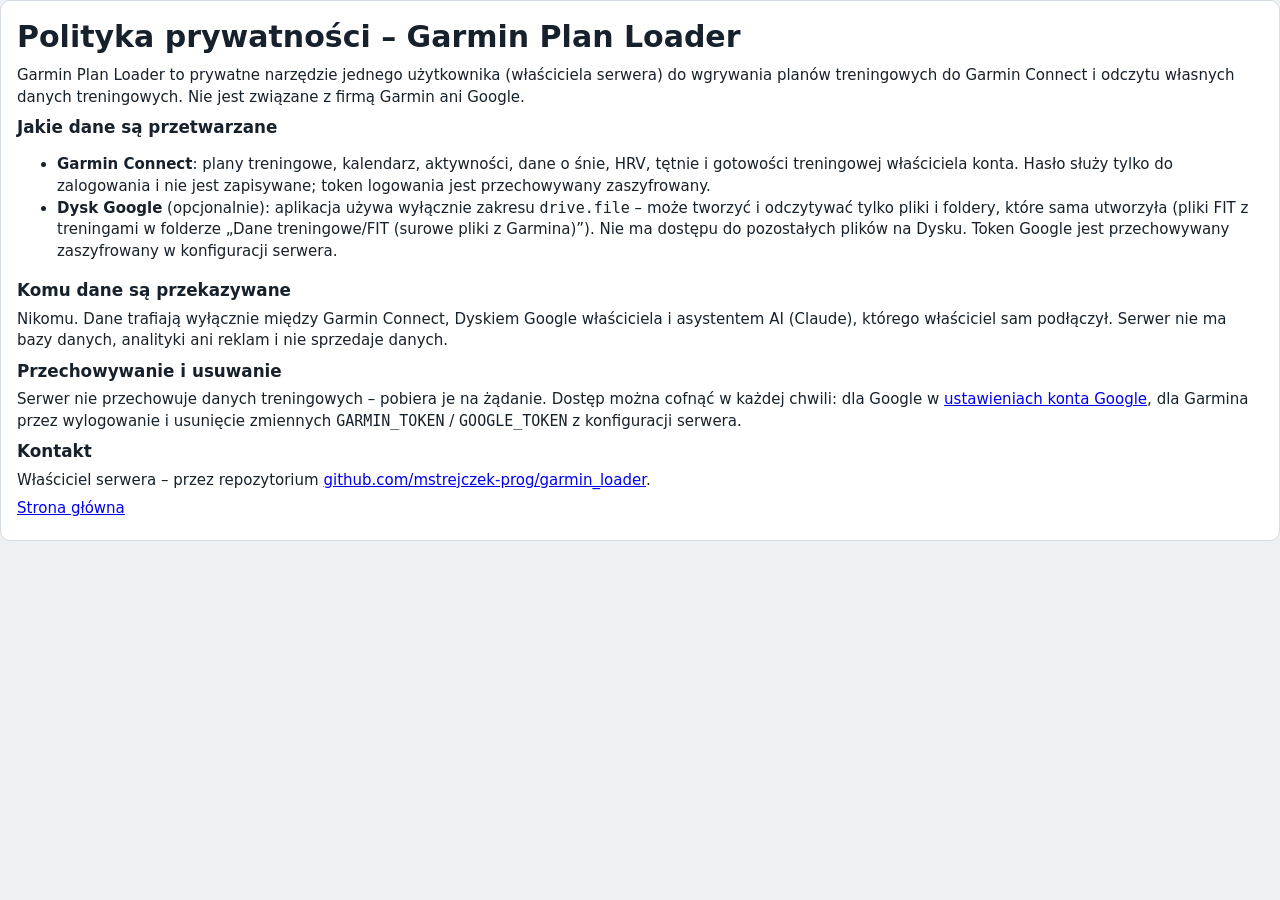
==== static/prywatnosc.html @ 5c4a410e "Add privacy policy page (/prywatnosc) for the Google OAuth consent screen Co-Authored-By: Claude Opu" ====
<!doctype html>
<html lang="pl">
<head>
<meta charset="utf-8">
<meta name="viewport" content="width=device-width, initial-scale=1">
<title>Polityka prywatności – Garmin Plan Loader</title>
<link rel="stylesheet" href="/static/style.css">
</head>
<body>
<main class="karta">
<h1>Polityka prywatności – Garmin Plan Loader</h1>
<p>Garmin Plan Loader to prywatne narzędzie jednego użytkownika (właściciela serwera) do wgrywania planów
treningowych do Garmin Connect i odczytu własnych danych treningowych. Nie jest związane z firmą Garmin ani Google.</p>

<h2>Jakie dane są przetwarzane</h2>
<ul>
<li><b>Garmin Connect</b>: plany treningowe, kalendarz, aktywności, dane o śnie, HRV, tętnie i gotowości treningowej
właściciela konta. Hasło służy tylko do zalogowania i nie jest zapisywane; token logowania jest przechowywany
zaszyfrowany.</li>
<li><b>Dysk Google</b> (opcjonalnie): aplikacja używa wyłącznie zakresu <code>drive.file</code> – może tworzyć
i odczytywać tylko pliki i foldery, które sama utworzyła (pliki FIT z treningami w folderze
„Dane treningowe/FIT (surowe pliki z Garmina)”). Nie ma dostępu do pozostałych plików na Dysku.
Token Google jest przechowywany zaszyfrowany w konfiguracji serwera.</li>
</ul>

<h2>Komu dane są przekazywane</h2>
<p>Nikomu. Dane trafiają wyłącznie między Garmin Connect, Dyskiem Google właściciela i asystentem AI (Claude),
którego właściciel sam podłączył. Serwer nie ma bazy danych, analityki ani reklam i nie sprzedaje danych.</p>

<h2>Przechowywanie i usuwanie</h2>
<p>Serwer nie przechowuje danych treningowych – pobiera je na żądanie. Dostęp można cofnąć w każdej chwili:
dla Google w <a href="https://myaccount.google.com/permissions">ustawieniach konta Google</a>, dla Garmina przez
wylogowanie i usunięcie zmiennych <code>GARMIN_TOKEN</code> / <code>GOOGLE_TOKEN</code> z konfiguracji serwera.</p>

<h2>Kontakt</h2>
<p>Właściciel serwera – przez repozytorium
<a href="https://github.com/mstrejczek-prog/garmin_loader">github.com/mstrejczek-prog/garmin_loader</a>.</p>
<p><a href="/">Strona główna</a></p>
</main>
</body>
</html>
---- static/style.css ----
/* Garmin Plan Loader - ciemny granat jak pasek zegarka sportowego, jeden akcent, kolory stref jak na wykresie */
:root {
  --ink: #17212B;
  --bg: #EEF1F4;
  --karta: #FFFFFF;
  --linia: #D5DCE3;
  --tekst: #17212B;
  --przygaszony: #5E6B78;
  --akcent: #0F7B6C;
  --akcent-ciemny: #0C6256;
  --akcent-tekst: #FFFFFF;
  --blad: #B3261E;
  --blad-tlo: #FCEBEA;
  --blad-linia: #E8B4B0;
  --ok: #1E7D3A;
  --pole: #FFFFFF;
  --hover: #F1F4F7;
  --wylaczony: #B9C4CC;
  --s0: #8A97A5; --s1: #9DB4C8; --s2: #4FA67A; --s3: #E3B83B; --s4: #E8803A; --s5: #C9362E;
  --promien: 10px;
  color-scheme: light;
}
@media (prefers-color-scheme: dark) {
  :root:not([data-theme="light"]) {
    --bg: #0E141A; --karta: #17202A; --linia: #2B3846; --tekst: #E6ECF1; --przygaszony: #9AA8B5;
    --akcent: #22A08E; --akcent-ciemny: #1B8778; --blad: #F2827A; --blad-tlo: #3A1E1D; --blad-linia: #6B3330;
    --ok: #5CC27A; --pole: #111920; --hover: #1F2A35; --wylaczony: #3A4754;
    color-scheme: dark;
  }
}
:root[data-theme="dark"] {
  --bg: #0E141A; --karta: #17202A; --linia: #2B3846; --tekst: #E6ECF1; --przygaszony: #9AA8B5;
  --akcent: #22A08E; --akcent-ciemny: #1B8778; --blad: #F2827A; --blad-tlo: #3A1E1D; --blad-linia: #6B3330;
  --ok: #5CC27A; --pole: #111920; --hover: #1F2A35; --wylaczony: #3A4754;
  color-scheme: dark;
}

* { box-sizing: border-box; }
html { -webkit-text-size-adjust: 100%; }
body {
  margin: 0; background: var(--bg); color: var(--tekst);
  font: 15px/1.45 system-ui, -apple-system, "Segoe UI", Roboto, sans-serif;
}
h1, h2 { margin: 0; font-weight: 650; }
h2 { font-size: 1.05rem; }
p { margin: .4rem 0; }
[hidden] { display: none !important; }
.ukryty { position: absolute; width: 1px; height: 1px; overflow: hidden; clip: rect(0 0 0 0); }

/* pasek tytułowy */
.pasek { background: var(--ink); color: #fff; padding-top: env(safe-area-inset-top); }
.pasek-wew {
  max-width: 1240px; margin: 0 auto; padding: 12px 16px;
  display: flex; align-items: center; justify-content: space-between; gap: 12px; flex-wrap: wrap;
}
.pasek h1 { font-size: 1.15rem; }
.kroki { display: flex; gap: 6px; list-style: none; margin: 0; padding: 0; }
.kroki li {
  font-size: .82rem; font-weight: 600; padding: 3px 10px; border-radius: 999px;
  background: #2C3A49; color: #9FB0BF;
}
.kroki li.aktualny { background: #fff; color: var(--ink); }
.kroki li.gotowe { background: var(--akcent); color: #fff; }
.kroki li.gotowe::before { content: "\2713\00a0"; }

/* układ: telefon - jedna kolumna; komputer - konto+plan po lewej, podgląd+wysyłka po prawej */
.uklad {
  max-width: 1240px; margin: 0 auto; padding: 14px 16px;
  display: grid; gap: 12px; grid-template-columns: minmax(0, 1fr);
}
@media (min-width: 900px) {
  .uklad {
    grid-template-areas: "konto podglad" "plan podglad" "plan wysylka";
    grid-template-rows: auto 1fr auto;
    grid-template-columns: 420px minmax(0, 1fr);
    align-items: start;
  }
  #konto { grid-area: konto; }
  #plan { grid-area: plan; align-self: stretch; display: flex; flex-direction: column; }
  #plan textarea { flex: 1; min-height: 280px; }
  #podglad { grid-area: podglad; align-self: stretch; }
  #wysylka { grid-area: wysylka; }
}

.karta {
  background: var(--karta); border: 1px solid var(--linia); border-radius: var(--promien);
  padding: 14px 16px; min-width: 0;
}
.wiersz { display: flex; align-items: center; gap: 10px; flex-wrap: wrap; margin-top: 10px; }
.wiersz.rozsun { justify-content: space-between; }
.karta > .wiersz:first-child { margin-top: 0; }
.pod, .maly { color: var(--przygaszony); }
.maly { font-size: .85rem; }
.mocny { font-weight: 650; }
.status { font-size: .85rem; color: var(--przygaszony); }
.status.err, .blad-tekst { color: var(--blad); }
.status.ok { color: var(--ok); }
.blad-tekst { font-size: .88rem; margin: 6px 0 0; min-height: 0; }
.blad-tekst:empty { display: none; }

/* pola */
label { display: block; font-size: .88rem; margin: 10px 0 4px; }
label.wybor { display: flex; gap: 8px; align-items: flex-start; margin-top: 10px; font-size: .88rem; }
label.wybor input { margin-top: 3px; width: 18px; height: 18px; accent-color: var(--akcent); flex: none; }
input[type="email"], input[type="password"], input[type="text"], textarea {
  width: 100%; font: inherit; font-size: 16px; /* 16px: iOS nie przybliża strony przy wpisywaniu */
  color: var(--tekst); background: var(--pole); border: 1px solid var(--linia); border-radius: 8px; padding: 9px 10px;
}
input:focus, textarea:focus { outline: 2px solid var(--akcent); outline-offset: -1px; border-color: var(--akcent); }
input.krotkie { width: 6.5em; text-align: center; }
textarea {
  margin-top: 10px; min-height: 220px; resize: vertical;
  font-family: ui-monospace, SFMono-Regular, Menlo, Consolas, monospace; font-size: 14px; line-height: 1.4;
}

/* przyciski */
button, .plik {
  font: inherit; font-size: .92rem; border-radius: 8px; cursor: pointer; min-height: 40px;
  -webkit-tap-highlight-color: transparent;
}
button.glowny { background: var(--akcent); color: var(--akcent-tekst); border: 1px solid var(--akcent); padding: 8px 18px; font-weight: 650; }
button.glowny:hover:not(:disabled) { background: var(--akcent-ciemny); }
button.drugi { background: var(--karta); color: var(--tekst); border: 1px solid var(--linia); padding: 7px 12px; }
button.drugi:hover:not(:disabled) { background: var(--hover); }
button.link, .plik { background: none; border: 0; color: var(--przygaszony); padding: 7px 8px; display: inline-flex; align-items: center; }
button.link:hover, .plik:hover { color: var(--akcent); }
button:disabled { background: var(--wylaczony); border-color: var(--wylaczony); color: var(--karta); cursor: default; }
button.link:disabled { background: none; color: var(--wylaczony); }
button:focus-visible, .plik:focus-within { outline: 2px solid var(--akcent); outline-offset: 2px; }
.plik input { position: absolute; width: 1px; height: 1px; opacity: 0; }
.narzedzia { display: flex; flex-wrap: wrap; gap: 4px 6px; align-items: center; margin-top: 10px; }

.konto-nazwa { font-weight: 650; color: var(--ok); margin-top: 8px; }
.konto-nazwa::before { content: "\2713\00a0"; }

/* podgląd */
.legenda { display: inline-flex; align-items: center; gap: 2px; }
.legenda .maly { margin-right: 6px; }
.legenda i { font-style: normal; font-size: .75rem; font-weight: 600; width: 26px; text-align: center; color: #fff; border-radius: 3px; }
.legenda i.s3 { color: var(--ink); }
.s1 { background: var(--s1); } .s2 { background: var(--s2); } .s3 { background: var(--s3); }
.s4 { background: var(--s4); } .s5 { background: var(--s5); }
#lista-treningow { margin-top: 10px; }
.trening { border: 1px solid var(--linia); border-radius: var(--promien); padding: 10px 12px; margin-bottom: 10px; }
.trening-gora { display: flex; align-items: baseline; gap: 4px 10px; flex-wrap: wrap; }
.dzien { background: var(--ink); color: #fff; font-weight: 650; font-size: .85rem; padding: 2px 8px; border-radius: 5px; white-space: nowrap; }
.dzien.brak { background: var(--linia); color: var(--przygaszony); }
.trening-nazwa { font-weight: 650; flex: 1 1 12em; min-width: 0; overflow-wrap: anywhere; }
.trening-info { font-size: .85rem; color: var(--przygaszony); white-space: nowrap; }
.profil { display: block; width: 100%; height: 56px; margin: 10px 0 6px; }
.kroki-tabela { width: 100%; border-collapse: collapse; font-size: .9rem; }
.kroki-tabela td { padding: 3px 4px; vertical-align: top; }
.kroki-tabela td.nr { color: var(--przygaszony); text-align: right; width: 2em; font-size: .82rem; }
.kroki-tabela td.dl { font-weight: 650; white-space: nowrap; }
.kroki-tabela td.cel { overflow-wrap: anywhere; }
.kropka { display: inline-block; width: 10px; height: 10px; border-radius: 2px; margin-right: 6px; vertical-align: -1px; }
.pusto { text-align: center; padding: 36px 8px; }
.pusto h3 { margin: 0 0 4px; font-size: 1.05rem; }
.blad-ramka { background: var(--blad-tlo); border: 1px solid var(--blad-linia); border-radius: var(--promien); padding: 12px 14px; }
.blad-ramka strong { color: var(--blad); display: block; margin-bottom: 4px; }
.blad-ramka p { margin: 0 0 8px; overflow-wrap: anywhere; }

/* wysyłka */
.log {
  margin: 10px 0 0; max-height: 220px; overflow: auto; white-space: pre-wrap; overflow-wrap: anywhere;
  font: .82rem/1.45 ui-monospace, SFMono-Regular, Menlo, Consolas, monospace; color: var(--przygaszony);
  background: var(--bg); border-radius: 8px; padding: 8px 10px;
}

.stopka { max-width: 1240px; margin: 0 auto; padding: 4px 16px calc(20px + env(safe-area-inset-bottom)); font-size: .8rem; color: var(--przygaszony); }

/* okna dialogowe */
dialog {
  border: 1px solid var(--linia); border-radius: 12px; padding: 18px 18px 16px; background: var(--karta); color: var(--tekst);
  width: min(640px, calc(100vw - 24px)); max-height: calc(100dvh - 24px); overflow: auto;
}
dialog::backdrop { background: rgba(10, 16, 22, .55); }
dialog h2 { margin-bottom: 6px; }
dialog textarea { min-height: 260px; }
.zakladki { display: flex; gap: 4px; flex-wrap: wrap; margin-top: 12px; border-bottom: 1px solid var(--linia); }
.zakladki button {
  background: none; border: 0; border-bottom: 2px solid transparent; border-radius: 0; color: var(--przygaszony);
  padding: 6px 8px; min-height: 36px; font-size: .88rem;
}
.zakladki button[aria-selected="true"] { color: var(--tekst); border-bottom-color: var(--akcent); font-weight: 650; }
.tabela-stref { width: 100%; border-collapse: collapse; margin-top: 8px; }
.tabela-stref th { font-size: .8rem; font-weight: 500; color: var(--przygaszony); text-align: left; padding: 2px 6px; }
.tabela-stref td { padding: 3px 6px 3px 0; }
.tabela-stref td:first-child { width: 3.4em; }
.tabela-stref input { text-align: center; padding: 7px 6px; }
.znacznik { display: inline-block; width: 2.6em; text-align: center; font-weight: 650; font-size: .85rem; color: #fff; border-radius: 4px; padding: 3px 0; }
.znacznik.s3 { color: var(--ink); }

.toast {
  position: fixed; left: 50%; bottom: calc(18px + env(safe-area-inset-bottom)); transform: translateX(-50%);
  background: var(--ink); color: #fff; padding: 10px 16px; border-radius: 8px; font-size: .9rem;
  box-shadow: 0 4px 18px rgba(0,0,0,.25); max-width: calc(100vw - 32px); z-index: 10;
}
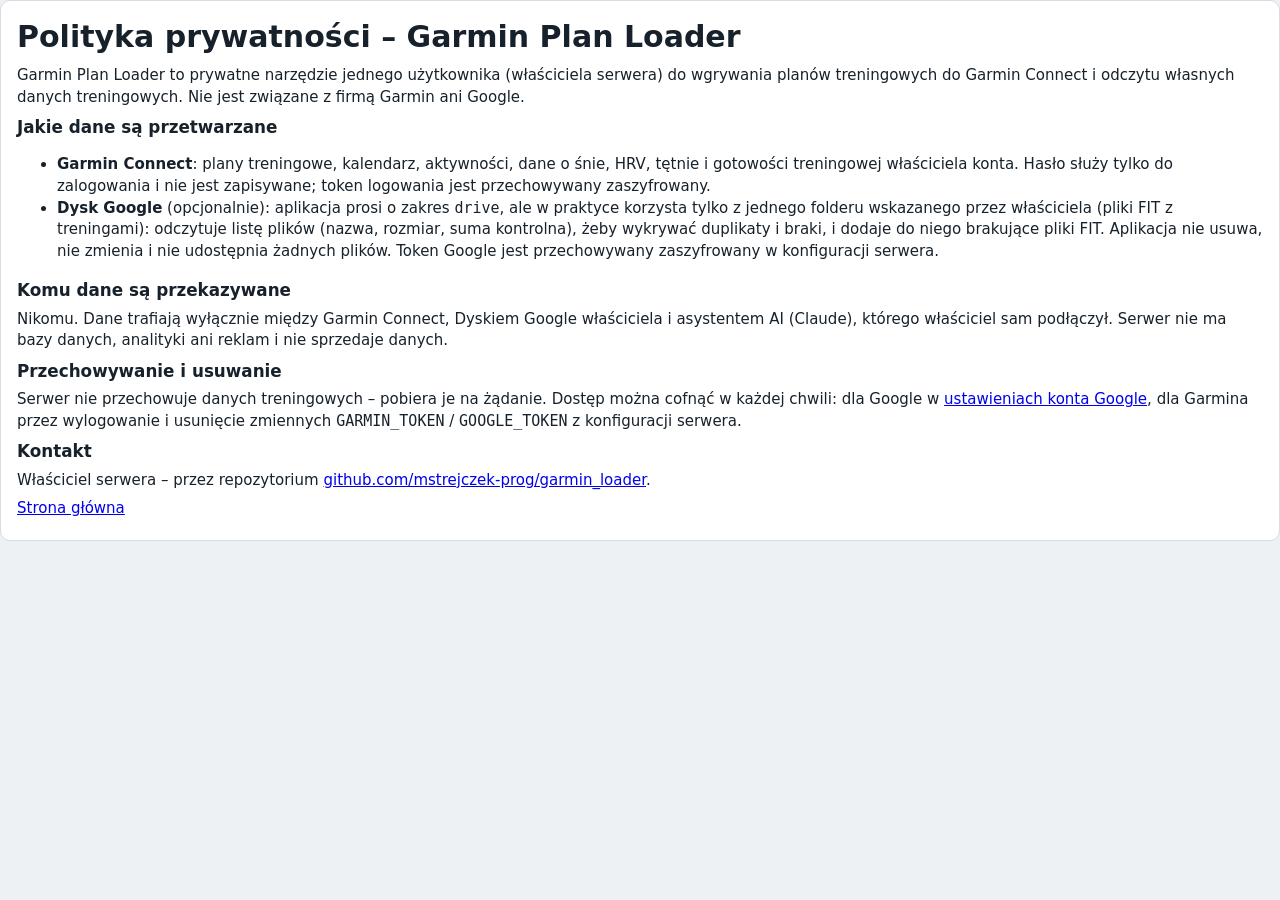
==== commit e58fe88b: "Drive: see the user's own FIT folder, detect duplicates and gaps (stan_dysku) - default scope drive " ====
--- a/static/prywatnosc.html
+++ b/static/prywatnosc.html
@@ -17,10 +17,11 @@
 <li><b>Garmin Connect</b>: plany treningowe, kalendarz, aktywności, dane o śnie, HRV, tętnie i gotowości treningowej
 właściciela konta. Hasło służy tylko do zalogowania i nie jest zapisywane; token logowania jest przechowywany
 zaszyfrowany.</li>
-<li><b>Dysk Google</b> (opcjonalnie): aplikacja używa wyłącznie zakresu <code>drive.file</code> – może tworzyć
-i odczytywać tylko pliki i foldery, które sama utworzyła (pliki FIT z treningami w folderze
-„Dane treningowe/FIT (surowe pliki z Garmina)”). Nie ma dostępu do pozostałych plików na Dysku.
-Token Google jest przechowywany zaszyfrowany w konfiguracji serwera.</li>
+<li><b>Dysk Google</b> (opcjonalnie): aplikacja prosi o zakres <code>drive</code>, ale w praktyce korzysta
+tylko z jednego folderu wskazanego przez właściciela (pliki FIT z treningami): odczytuje listę plików
+(nazwa, rozmiar, suma kontrolna), żeby wykrywać duplikaty i braki, i dodaje do niego brakujące pliki FIT.
+Aplikacja nie usuwa, nie zmienia i nie udostępnia żadnych plików. Token Google jest przechowywany zaszyfrowany
+w konfiguracji serwera.</li>
 </ul>
 
 <h2>Komu dane są przekazywane</h2>
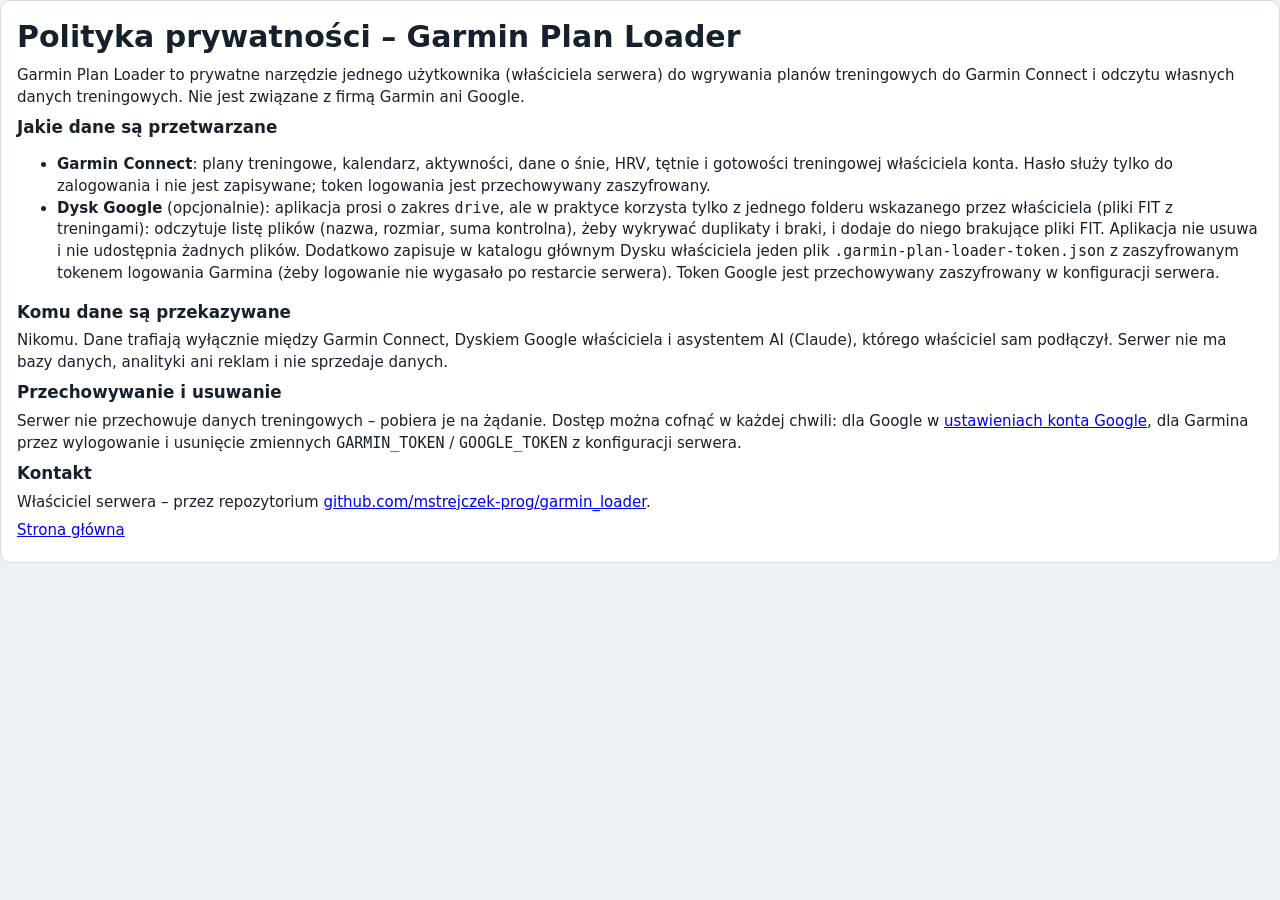
==== commit 20b75f4e: "Keep the Garmin login alive: store refreshed token on Google Drive; fill exercise names from plan - " ====
--- a/static/prywatnosc.html
+++ b/static/prywatnosc.html
@@ -20,8 +20,9 @@
 <li><b>Dysk Google</b> (opcjonalnie): aplikacja prosi o zakres <code>drive</code>, ale w praktyce korzysta
 tylko z jednego folderu wskazanego przez właściciela (pliki FIT z treningami): odczytuje listę plików
 (nazwa, rozmiar, suma kontrolna), żeby wykrywać duplikaty i braki, i dodaje do niego brakujące pliki FIT.
-Aplikacja nie usuwa, nie zmienia i nie udostępnia żadnych plików. Token Google jest przechowywany zaszyfrowany
-w konfiguracji serwera.</li>
+Aplikacja nie usuwa i nie udostępnia żadnych plików. Dodatkowo zapisuje w katalogu głównym Dysku właściciela
+jeden plik <code>.garmin-plan-loader-token.json</code> z zaszyfrowanym tokenem logowania Garmina (żeby logowanie
+nie wygasało po restarcie serwera). Token Google jest przechowywany zaszyfrowany w konfiguracji serwera.</li>
 </ul>
 
 <h2>Komu dane są przekazywane</h2>
